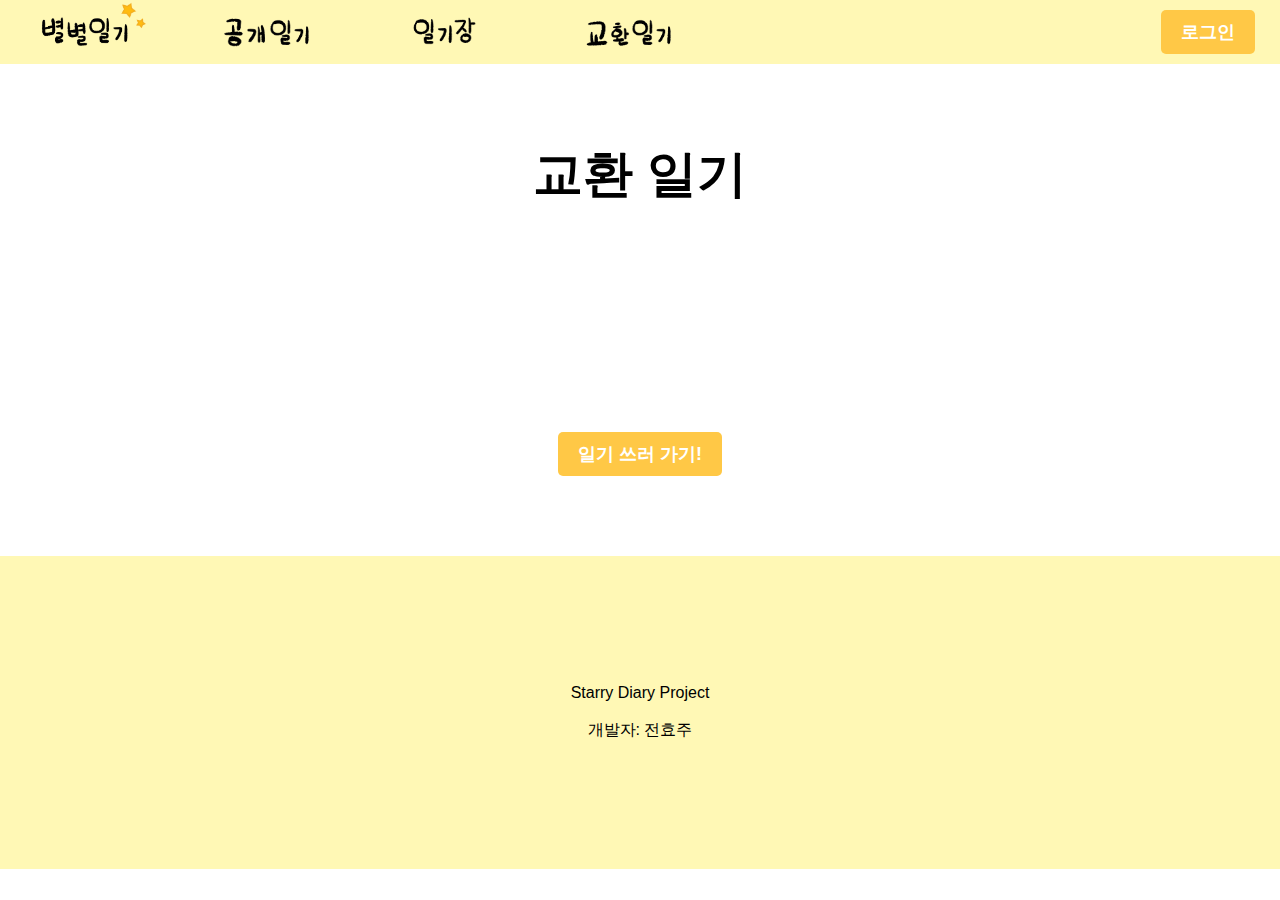
==== Diary_project/src/main/resources/static/exchange_diary.html @ e088f660 "교환 일기 작성 버튼 추가" ====
<!DOCTYPE html>
<html lang="en">
	<head>
       <meta charset="utf-8" />
       <meta name="viewport" content="width=device-width, initial-scale=1, shrink-to-fit=no" />
       <meta name="description" content="" />
       <meta name="author" content="" />
       <title>별별일기</title>
       <!-- Favicon-->
       <link rel="icon" type="image/x-icon" href="assets/star_diary_logo.png" />
       <!-- Bootstrap icons-->
       <link href="https://cdn.jsdelivr.net/npm/bootstrap-icons@1.5.0/font/bootstrap-icons.css" rel="stylesheet" type="text/css" />
       <!-- Google fonts-->
       <link href="https://fonts.googleapis.com/css?family=Lato:300,400,700,300italic,400italic,700italic" rel="stylesheet" type="text/css" />
       <!-- Core theme CSS (includes Bootstrap)-->
       <link href="css/base.css?after" rel="stylesheet" />
   </head>


	<body>
	
	<!-- Navigation-->
    <nav class="navbar navbar-light bg-light static-top custom-navbar">
	      <div class="container">
	          <div class="navbar-menu-group">
	              <a class="navbar-brand" href="index.html">
	                  <img src="assets/star_diary_logo.png" alt="Brand Logo">
	              </a>
	              <a class="navbar-menu" href="public_diary.html">
	                  <img src="assets/PublicDiary_font.png">
	              </a>
	              <a class="navbar-menu" href="my_diary.html">
	                  <img src="assets/diary_font.png">
	              </a>
	              <a class="navbar-menu" href="exchange_diary.html">
	                  <img src="assets/ExchangDiary_font.png">
	              </a>
	          </div>
	          <div class="ml-auto">
	              <a id="user-info" class="nav-link"></a>
	          </div>
	      </div>
	  </nav>
	  
	  <!--Exchange diary -->
        <section class="my-diary-section">
        	<div class="my-diary-background container px-4 px-lg-5 my-5">
                <div class="text-center text-white">
                    <h1 class="topic-title fw-bolder">교환 일기</h1>
                    
                    <div class="exchange-diary-container">
				        
				    </div>    

		        </div>
                	
            </div>
        </section>
        
        <!-- Exchange diary pupup -->
		<div id="exchange-popup" class="popup">
		    <div class="my-popup-content">
		        <span class="close" id="closePopupBtn">&times;</span>

		            <h2 id="my-title" class="my-font-6"></h2>  
		            <p id="my-diary-content" class="my-font-2 my-diary-content"></p>
		            <p id="diary-date" class="my-font-8"></p>
		            
		            <button type="submit" id="addPopupBtn" class="my-btn">교환일기 잇기</button>
		    </div>
		</div>
        
        <!-- writing button -->
        <section class="my-button-section">
        	<div class="my-diary-background container px-4 px-lg-5 my-5">
                <div class="text-center text-white">
                    
                    <a class="my-btn" href="#" id="openPopupBtn">일기 쓰러 가기!</a>
                    
                    <!-- 팝업창 -->
			        <div id="writing-popup" class="popup">
			            <div class="popup-content">
			                <span class="close" id="close-writing-PopupBtn">&times;</span>
			                <h1 class="my-h1">교환 일기 작성</h1>
			                
			                <form id="ExchangeForm">
			                	<p class="my-font-1">제목</p>  
			                    <input type="text" id="diaryTitle" name="diaryTitle" class="diaryTitle" placeholder="제목을 입력해주세요" required>
			                    <p class="my-font-2">내용</p>  
			                    <textarea id="diaryContent" name="diaryContent" class="diaryContent" placeholder="내용을 입력해주세요" required></textarea><br><br>
			                    
			                    
			                    <button type="submit" id="writing-btn" class="writing-btn">작성 완료</button>
			                </form>
			            </div>
			         </div>
			    </div>
			</div>
			
		</section>


	<!-- footer -->
    <footer class="footer-section">
        <div class="my-background footer-container">
        	<p class="text-center text-white">Starry Diary Project<br><br> 개발자: 전효주 </p>
        </div>
    </footer>
		
	<script src="https://code.jquery.com/jquery-3.6.0.min.js"></script>
	<script>
	
		var UserID = null;
	
	    $(document).ready(function() {
	        console.log("Document ready");
	        $.ajax({
	            type: 'GET',
	            url: '/api/session/userinfo',
	            success: function(response) {
	                console.log("AJAX success", response);
	                if (response && response.userID && response.userName) {
	                    $('#user-info').html(response.userName + ' 님');
	                    $('#user-info').attr("href", "#");
	                    $('#user-info').addClass('font-3');
	                    UserID = response.userID;
	                } else {
	                    $('#user-info').html('<a class="login-btn" href="login.html">로그인</a>');
	                }
	            },
	            error: function(xhr, status, error) {
	                console.error("AJAX error", status, error);
	                if (xhr.status === 204) {
	                    $('#user-info').html('<a class="login-btn" href="login.html">로그인</a>');
	                } else {
	                    $('#user-info').html('<a class="login-btn" href="login.html">로그인</a>');
	                }
	            }
	        });
	    });
	    
	  	//교환 일기 첫 게시글 
        $(document).ready(function() {
        //교환 일기 가져오기
	    $.ajax({
	        url: "/api/Exchange/posts",
	        type: "POST",
	        success: function(posts) {
	            if (posts.length === 0) {
	                $('.exchange-diary-container').append('<p>일기장을 작성해보세요!</p>');
	            } else {
	                // 최신 순으로 정렬
	                posts.sort(function(a, b) {
	                    return new Date(b.date) - new Date(a.date);
	                });
	                posts.forEach(function(post) {
	                    var date = new Date(post.date);
	                    var formattedDate = date.getFullYear() + '-' +
	                        ('0' + (date.getMonth() + 1)).slice(-2) + '-' +
	                        ('0' + date.getDate()).slice(-2) + ' ' +
	                        ('0' + date.getHours()).slice(-2) + ':' +
	                        ('0' + date.getMinutes()).slice(-2);
	                        
	                    
	                        var postHtml = '<div class="my-rectangle" data-exchange-number="' + post.exchangeNumber + '" data-writer-id="' + post.id + '">' +
	                    	'<h2 class="public-title">' + post.title + '</h2>' +
	                        '<p class="public-content">' + post.content + '</p>' +
	                        '<p class="public-author">' + post.name + '</p>' +
	                        '<p class="public-dateweather">' + formattedDate + '</p>' +
	                        '</div>';
	                    $('.exchange-diary-container').append(postHtml);
	                    
	                });
	            }
	        },
	        error: function(error) {
	            console.error("Error fetching posts:", error);
	            $('.my-diary-container').append('<p>Error fetching posts.</p>');
	        }
	    });
      });
	  	
	  	//ExchangeNumber 선언
	    var currentExchangeNumber;

	    $(document).on('click', '.my-rectangle', function() {
	        currentExchangeNumber = $(this).data('exchange-number');
	        console.log("currentExchangeNumber:", currentExchangeNumber);
	    });
	    
	    //WriterID 선언
	    var WriterID;

	    $(document).on('click', '.my-rectangle', function() {
	        WriterID = $(this).data('writer-id');
	        console.log("writer:", WriterID);
	    })
	  	
	    
	 	// 공개 일기장 내용 보기
	    $(document).on('click', '.my-rectangle', function() {
	    	var title = $(this).find('.public-title').text();
	        var content = $(this).find('.public-content').text();
	        var date = $(this).find('.public-dateweather').text();
	       
	        $('#my-title').text(title);
	        $('#my-diary-content').html(content.replace(/\n/g, "<br>"));
	        $('#diary-date').text("작성일: " + date);

	        
	     // 팝업 표시
	        $('#exchange-popup').show();
	    });
	 	
	 	// 팝업 닫기 이벤트
	    $('#closePopupBtn').on('click', function() {
	        $('#exchange-popup').hide();
	    });
	    
	 	// 팝업 열기 버튼
        document.getElementById('openPopupBtn').onclick = function(event) {
            event.preventDefault();
            document.getElementById('writing-popup').style.display = 'block';
            fetchRandomTopic();
        }

        // 팝업 닫기 버튼
        document.getElementById('close-writing-PopupBtn').onclick = function() {
            document.getElementById('writing-popup').style.display = 'none';
        }

        // 일기 폼 제출
        document.getElementById('ExchangeForm').onsubmit = function(event) {
            event.preventDefault();
            alert('일기가 저장되었습니다!');
            document.getElementById('writing-popup').style.display = 'none';
        }
        
        <!-- 일기 저장 -->
     	function validateForm() {
            const diaryTitle = document.getElementById('diaryTitle').value;
            const diaryContent = document.getElementById('diaryContent').value;
            
            if (diaryTitle.length < 1) {
                alert('제목은 빈칸으로 둘 수 없습니다.');
                return false;
            }

            if (diaryContent.length < 1) {
                alert('내용은 비워둘 수 없습니다.');
                return false;
            }


            return true;
        }

        async function checkUserSession() {
        	const response = await fetch('/api/session/userinfo', {
                method: 'GET',
                credentials: 'include'
            });
            if (response.status === 200) {
                const result = await response.json();
                return result.userID !== undefined;
            } else {
                return false;
            }
        }

        $(document).ready(function() {
            $('#writing-btn').on('click', async function(event) {
                event.preventDefault();

                if (!validateForm()) {
                    return;
                }

                const isLoggedIn = await checkUserSession();
                if (!isLoggedIn) {
                    alert('일기장을 쓰시려면 로그인 해야 합니다.');
                    return;
                }

                if (confirm('교환 일기는 수정 및 삭제가 불가능 합니다. 저장하시겠습니까?')) {
                    const formData = {
                        diaryTitle: $('#diaryTitle').val(),
                        diaryContent: $('#diaryContent').val(),
                    };

                    $.ajax({
                        type: 'POST',
                        url: 'http://localhost:8080/api/Exchange',
                        data: formData,
                        contentType: 'application/x-www-form-urlencoded; charset=utf-8',
                        success: function(response) {
                            console.log('Success:', response);
                            alert('다이어리 작성이 성공적으로 완료되었습니다.');
                            window.location.href = 'exchange_diary.html';
                        },
                        error: function(error) {
                            console.error('Error:', error);
                            alert('다이어리 작성 중 오류가 발생했습니다.');
                        }
                    });
                }
            });
        });
	
	</script>
	
	</body>


</html>
---- Diary_project/src/main/resources/static/css/base.css ----
@charset "UTF-8";

@font-face {
    font-family: 'KyoboHandwriting';
    src: url('/assets/fonts/KyoboHandwriting2019.ttf') format('truetype');
    font-weight: normal;
    font-style: normal;
}

* {
    margin: 0;
    padding: 0;
    box-sizing: border-box;
}

body{
	font-family: 'KyoboHandwriting', sans-serif;
	width: 100%;
  	overflow-x: hidden;
}








.navbar {
  width: 100%;
  overflow: hidden;
}

.navbar > .container{
  display: flex;
  flex-wrap: inherit;
  align-items: center;
  justify-content: space-between;
  padding: 0 25px;
  width: 100%; 
  box-sizing: border-box; 
  overflow: hidden; 
}


.navbar-menu-group {
	display: flex;
	align-items: center;
    gap: 60px;
}

.navbar-menu {
    margin: 20;
    padding: 0;
    display: inline-block;
}


.custom-navbar {
    background-color: #FFF8B5; 
}

.navbar-brand img {
   height: 60px;
   width: auto;
}


.navbar-menu img {
   height: 60px;
   width: auto;
   display: block;
}

.login-btn {
    display: inline-block;
    padding: 10px 20px;
    background-color: #FFC846; 
    color: white; 
    text-align: center;
    text-decoration: none; 
    border-radius: 5px; 
    font-size: 18px; 
    font-weight: bold; 
    transition: background-color 0.3s;
    margin-right: 0;
  	margin-left: auto;
}

.login-btn:hover {
    background-color: #FF8200;
}

.container {
	--bs-gutter-x: 1.5rem;
	--bs-gutter-y: 0;
	width: 100%;
	max-width: 100%;
	padding-right: calc(var(--bs-gutter-x) * 0.5);
	padding-left: calc(var(--bs-gutter-x) * 0.5);
	margin-right: auto;
	margin-left: auto;
}



.topic-background{
	background-color: #FFF8B5;
}

.py-5 {
	padding-top: 8rem !important;
	padding-bottom: 8rem !important;
}

.px-4 {
	padding-right: 1.5rem !important;
	padding-left: 1.5rem !important;
}

.px-lg-5 {
    padding-right: 3rem !important;
    padding-left: 3rem !important;
  }
  
.my-5 {
	margin-top: 2rem !important;
	margin-bottom: 2rem !important;
}

.text-center {
	text-align: center !important;
}

.text-white {
	--bs-text-opacity: 1;
	color: rgba(var(--bs-white-rgb), var(--bs-text-opacity)) !important;
}

.topic-title {
	font-size: 50px;
	font-weight: 300;
	line-height: 1.2;
}

.fw-bolder {
	font-weight: bolder !important;
}

.lead {
	font-size: 40px;
	font-weight: 300;
}

.fw-normal {
	margin-top: 40px;
	font-weight: 300 !important;
}

.topic-content {
	margin-top: 30px;
	font-size: 30px;
	font-weight: 300;
	color: blue;
}

.mb-0 {
	margin-bottom: 0 !important;
}







.public-container {
	margin-top: 40px;
    display: flex;
    flex-direction: row; 
    justify-content: space-between;
    width: 100%;
    padding: 0 100px;
    gap: 20px; 
}

.rectangle {
    background-color: #ffffff;
    border: 1px solid #ccc;
    border-radius: 15px;
    width: 25%;
    height: 55vh;
    margin: 10px;
    padding: 20px;
    box-shadow: 0 4px 8px rgba(0, 0, 0, 0.1);
    display: flex;
    flex-direction: column;
    justify-content: center;
    cursor: pointer;
}

.rectangle:hover {
    background-color: #f0f0f0;
}

.public-title {
    font-size: 30px;
    font-weight: bold;
    margin-bottom: 20px;
    text-align: center;
}

.public-content {
    font-size: 24px;
    text-align: left;
}

.public-author {
	position: absolute;
	bottom: 30px;
	font-size: 16px;
    text-align: right;
    color: #6D6D6D;
    margin-top: auto;
    right: 16px;
}

.public-dateweather {
	position: absolute;
	bottom: 10px;
	font-size: 16px;
    text-align: right;
    color: #3B4FFF;
    margin-top: 5px;
    right: 16px;
}

.public-check {
	position: absolute;
	bottom: 50px;
	font-size: 16px;
    text-align: right;
    color: #f35518;
    margin-top: 5px;
    margin-bottom: 10px;
    right: 16px;
}

.like-container {
    display: flex;
    align-items: center;
    justify-content: center;
    margin-top: 10px;
}

.like-icon {
    font-size: 24px;
    cursor: pointer;
    color: black; 
    transition: color 0.3s;
}

.like-container[data-liked="true"] .like-icon {
    color: #ff0000;
}

.like-count {
    margin-left: 5px;
    font-size: 18px;
}

.public-btn,
.my-btn {
    display: inline-block;
    padding: 10px 20px;
    background-color: #FFC846; 
    color: white; 
    text-align: center;
    text-decoration: none; 
    border-radius: 5px; 
    font-size: 18px; 
    font-weight: bold; 
    transition: background-color 0.3s;
    margin-right: 0; /* 추가 */
  	margin-left: auto;
  	margin-top: 40px;
}

.public-btn:hover{
    background-color: #FF8200;
}

.my-btn:hover{
    background-color: #FF8200;
}




.my-background{
	background-color: #FFF8B5;
}

.my-section {
	padding-top: 3rem !important;
	padding-bottom: 8rem !important;
	background-color: #FFF8B5;
}




.footer-container {
	width: 100%;
	max-width: 100%;
	padding-right: calc(var(--bs-gutter-x) * 0.5);
	padding-left: calc(var(--bs-gutter-x) * 0.5);
	margin-right: auto;
	margin-left: auto;
}

.footer-section {
	padding-top: 8rem !important;
	padding-bottom: 8rem !important;
	background-color: #FFF8B5;
}


.login-container {
	--bs-gutter-x: 1.5rem;
	--bs-gutter-y: 0;
	width: 100%;
	max-width: 100%;
	padding-right: calc(var(--bs-gutter-x) * 0.5);
	padding-left: calc(var(--bs-gutter-x) * 0.5);
	margin-right: auto;
	margin-left: auto;
}

.font-1 {
	margin-top: 30px;
	font-size: 30px;
	font-weight: 300;
}

.font-2 {
	margin-top: 70px;
	font-size: 20px;
	font-weight: 300;
	color: gray;
}

#userid,
#password,
#name,
#email {
    width: 15%;
    padding: 10px;
    border: 4px solid #FF8200; 
    border-radius: 10px;
    outline: none;
    box-sizing: border-box;
    position: relative;
    margin-top: 10px;
}

#userid:focus::before,
#password:focus::before,
#name:focus::before,
#email:focus::before {
    content: "";
    position: absolute;
    top: -2px; 
    left: -2px;
    right: -2px; 
    bottom: -2px; 
    border: 2px dotted yellow; 
    border-radius: 10px;
    pointer-events: none;
}

.login-button {
    display: inline-block;
    padding: 5px 10px;
    background-color: #FFC846; 
    color: white; 
    text-align: center;
    text-decoration: none; 
    border: 3px solid #FF8200;
    border-radius: 10px; 
    font-size: 18px; 
    font-weight: bold; 
    transition: background-color 0.3s;
    margin-right: 0; 
  	margin-left: auto;
  	margin-top: 30px;
}

.login-button:hover,
.membership-button:hover,
.idcheck-button:hover {
    background-color: #FF8200;
}

.membership:hover {
    color: #FF8200;
}

.membership-button,
.idcheck-button {
    display: inline-block;
    padding: 5px 10px;
    background-color: #FFC846; 
    color: white; 
    text-align: center;
    text-decoration: none; 
    border: 3px solid #FF8200;
    border-radius: 10px; 
    font-size: 18px; 
    font-weight: bold; 
    transition: background-color 0.3s;
    margin-right: 0; 
  	margin-left: auto;
  	margin-top: 20px;
}

.disabled-button {
    display: inline-block;
    padding: 5px 10px;
    background-color: #c0c0c0; 
    color: white; 
    text-align: center;
    text-decoration: none; 
    border: 3px solid #808080;
    border-radius: 10px; 
    font-size: 18px; 
    font-weight: bold; 
    transition: background-color 0.3s;
    margin-right: 0; 
  	margin-left: auto;
  	margin-top: 20px;
  	cursor: not-allowed;
}

.py-6 {
	padding-top: 8rem !important;
}

.py-7 {
	padding-bottom: 8rem !important;
}

.my-6 {
	margin-top: 2rem !important;
	margin-bottom: 2rem !important;
}

.font-3 {
	font-size: 25px;
	font-weight: 300;
	color: #128e09;
	text-decoration: none;
}

.my-diary-background{
	background-color: white;
}

.my-diary-section {
	padding-top: 3rem !important;
	padding-bottom: 1rem !important;
	background-color: white;
}

.my-button-section {
	padding-top: 3rem !important;
	padding-bottom: 3rem !important;
	background-color: white;
}

.my-diary-container,
.public-diary-container,
.exchange-diary-container {
	margin-top: 60px;
    display: grid;
    grid-template-columns: repeat(4, 1fr);
    flex-wrap: wrap; 
    justify-content: space-between;
    width: 100%;
    padding: 0 200px;
    gap: 20px; 
}

.my-rectangle {
    background-color: #ffffff;
    border: 1px solid #ccc;
    border-radius: 15px;
    height: 55vh;
    padding: 20px;
    box-shadow: 0 4px 8px rgba(0, 0, 0, 0.1);
    flex: 0 1 calc(25% - 30px);
    justify-content: space-between;
    cursor: pointer;
    overflow: hidden;
    position: relative;
    margin-top: 50px;
}

.my-rectangle:hover{
	background-color: #f0f0f0;
}

.public-title {
    margin-bottom: 10px;
    overflow: hidden;
    text-overflow: ellipsis;
    white-space: nowrap;
}

.public-content {
    flex-grow: 1;
    overflow: hidden;
    text-overflow: ellipsis;
    display: block;
    display: -webkit-box;
    -webkit-box-orient: vertical;
    white-space: normal;
    -webkit-line-clamp: 6;
}


.public-author, .public-dateweather {
    margin-top: 5px;
    overflow: hidden;
    text-overflow: ellipsis;
    align-self: flex-end;
}

/*팝업창*/
.popup {
    display: none;
    position: fixed;
    z-index: 1;
    left: 0;
    top: 0;
    width: 100%;
    height: 100%;
    overflow: auto;
    background-color: rgb(0,0,0);
    background-color: rgba(0,0,0,0.4);
    padding-top: 50px;
}
.popup-content {
    background-color: #FFF8B5;
    margin: 5% auto;
    padding: 20px;
    border: 3px solid #FF8200;
    width: 80%;
    border-radius: 15px;
}
.close {
    color: #aaa;
    float: right;
    font-size: 28px;
    font-weight: bold;
}
.close:hover,
.close:focus {
    color: black;
    text-decoration: none;
    cursor: pointer;
}

.rc-topic{
	font-size: 20px;
	font-weight: 300;
	color: #1b5cc9;
	margin-top: 20px;
}

.rc-topic:hover {
	color: #0c2858;
	cursor: pointer;
}

.my-h1{
	font-size: 30px;
	font-weight: bold;
}

.my-h2{
	font-size: 20px;
	font-weight: 300;
	margin-top: 20px;
}

.my-font-1{
	font-size: 25px;
	font-weight: 300;
	margin-top: 30px;
}

.my-font-2{
	font-size: 25px;
	font-weight: 300;
	margin-top: 15px;
}

.my-font-3{
	font-size: 25px;
	font-weight: 300;
	margin-top: 15px;
	color: #0080ff;
}

.my-font-4{
	font-size: 15px;
	font-weight: 300;
	margin-top: 10px;
	color: #004080;
}
.my-font-5{
	font-size: 15px;
	font-weight: 300;
	margin-top: 5px;
	color: #ff3333;
}

.my-font-6{
	font-size: 30px;
	font-weight: bold;
	margin-top: 20px;
}

.my-font-7{
	font-size: 20px;
	font-weight: 300;
	margin-top: 10px;
	margin-left: 20px;
	color: #ff3333;
	text-align: left !important;
}

.my-font-8 {
	position: absolute;
	font-size: 16px;
    color: #3B4FFF;
    margin-top: 20px;
    margin-bottom: 20px;
}

/* 주제 추천 섹션 */
.hidden-section {
    display: none;
    margin-top: 10px;
    padding: 10px;
    border: 3px solid #FF8200;
    border-radius: 15px;
    background-color: #FFC846;
}

.recommendation-btn {
    display: inline-block;
    padding: 5px 10px;
    background-color: #0080ff; 
    color: white; 
    text-align: center;
    text-decoration: none; 
    border: 3px solid #004080;
    border-radius: 10px; 
    font-size: 18px; 
    font-weight: bold; 
    transition: background-color 0.3s;
    margin-right: 0; 
  	margin-left: auto;
  	margin-top: 20px;
}

.recommendation-btn:hover,
.rccomplete-btn:hover {
    background-color: #004080;
}

.rc-popup {
    display: none;
    position: fixed;
    z-index: 1;
    left: 0;
    top: 0;
    width: 100%;
    height: 100%;
    overflow: auto;
    background-color: rgb(0,0,0);
    background-color: rgba(0,0,0,0.4);
    padding-top: 50px;
}
.rc-popup-content {
    background-color: #bff8bc;
    margin: 5% auto;
    padding: 20px;
    border: 3px solid #308217;
    width: 60%;
    border-radius: 15px;
}

.topicContent{
	width: 80%;
	height: 80px;
    padding: 10px;
    border: 3px solid #308217;
    border-radius: 10px;
    outline: none;
    box-sizing: border-box;
    position: relative;
    margin-top: 40px;
}

.rccomplete-btn {
    display: inline-block;
    padding: 5px 10px;
    background-color: #0080ff; 
    color: white; 
    text-align: center;
    text-decoration: none; 
    border: 3px solid #004080;
    border-radius: 10px; 
    font-size: 18px; 
    font-weight: bold; 
    transition: background-color 0.3s;
    margin-right: 0; 
  	margin-left: auto;
  	margin-top: 30px;
  	margin-bottom: 20px;
}

/* 일기 쓰기 섹션 */
.diaryTitle{
	width: 80%;
	height: 40px;
    padding: 10px;
    border: 3px solid #FF8200;
    border-radius: 10px;
    outline: none;
    box-sizing: border-box;
    position: relative;
    margin-top: 10px;
}

.diaryContent{
	width: 80%;
	height: 500px;
    padding: 10px;
    border: 3px solid #FF8200;
    border-radius: 10px;
    outline: none;
    box-sizing: border-box;
    position: relative;
    margin-top: 10px;
    resize: none;
}

.radio-group{
	width: 80%;
    margin: 0 auto;
    padding: 30px;
    display: flex;
    align-items: center;
}

.radio-container {
    display: inline-block;
    margin-right: 50px;
    vertical-align: middle;
}
.radio-container p {
    display: inline;
    margin: 0;
    font-size: 20px;
}

.writing-btn {
    display: inline-block;
    padding: 5px 10px;
    background-color: #FFC846; 
    color: white; 
    text-align: center;
    text-decoration: none; 
    border: 3px solid #FF8200;
    border-radius: 10px; 
    font-size: 18px; 
    font-weight: bold; 
    transition: background-color 0.3s;
    margin-right: 0; 
  	margin-left: auto;
  	margin-top: 10px;
  	margin-bottom: 30px;
}

.writing-btn:hover,
.modify-btn:hover {
    background-color: #FF8200;
}

/* 일기장 보기 팝업*/
.my-popup-content {
    background-color: #FFF8B5;
    margin: 5% auto;
    padding: 20px;
    border: 3px solid #FF8200;
    width: 50%;
    border-radius: 15px;
    text-align: center;
}

.my-diary-content {
    min-height: 600px;
    padding: 30px; 
    background: #fffff2;
    border-radius: 20px; 
    margin-top: 15px;
    margin-left: 25px;
    margin-right: 25px;
    white-space: pre-wrap;
    word-break: break-word;
}

.modifyBtn {
    display: inline-block;
    padding: 5px 10px;
    background-color: #0080ff; 
    color: white; 
    text-align: center;
    text-decoration: none; 
    border: 3px solid #004080;
    border-radius: 10px; 
    font-size: 18px; 
    font-weight: bold; 
    transition: background-color 0.3s;
  	margin-left: 15px;
  	margin-top: 30px;
  	margin-bottom: 30px;
}

.modifyBtn:hover {
    background-color: #004080;
}

.modifyTitle{
	width: 80%;
	height: 40px;
    padding: 10px;
    border: 3px solid #FF8200;
    border-radius: 10px;
    outline: none;
    box-sizing: border-box;
    position: relative;
    margin-top: 10px;
}

.modify-container {
    display: flex;
    justify-content: center;
    align-items: center;
}

.modify-btn {
    display: inline-block;
    padding: 5px 10px;
    background-color: #FFC846; 
    color: white; 
    text-align: center;
    text-decoration: none; 
    border: 3px solid #FF8200;
    border-radius: 10px; 
    font-size: 18px; 
    font-weight: bold; 
    transition: background-color 0.3s;
    margin-right: 0; 
  	margin-left: 0;
  	margin-top: 10px;
  	margin-bottom: 30px;
}

.top{
	margin-top: 40px !important;
}


.deleteBtn {
    display: inline-block;
    padding: 5px 10px;
    background-color: #fd6931; 
    color: white; 
    text-align: center;
    text-decoration: none; 
    border: 3px solid #f8270a;
    border-radius: 10px; 
    font-size: 18px; 
    font-weight: bold; 
    transition: background-color 0.3s;
    margin-right: 15px; 
  	margin-top: 30px;
  	margin-bottom: 30px;
}

.deleteBtn:hover {
    background-color: #f8270a;
}

.public-like-container {
	position: absolute;
	bottom: 80px;
	font-size: 16px;
    margin-top: 5px;
    right: 16px;
}

.like-icon.liked {
    color: red;
}

.non-display {
	visibility: hidden;
}
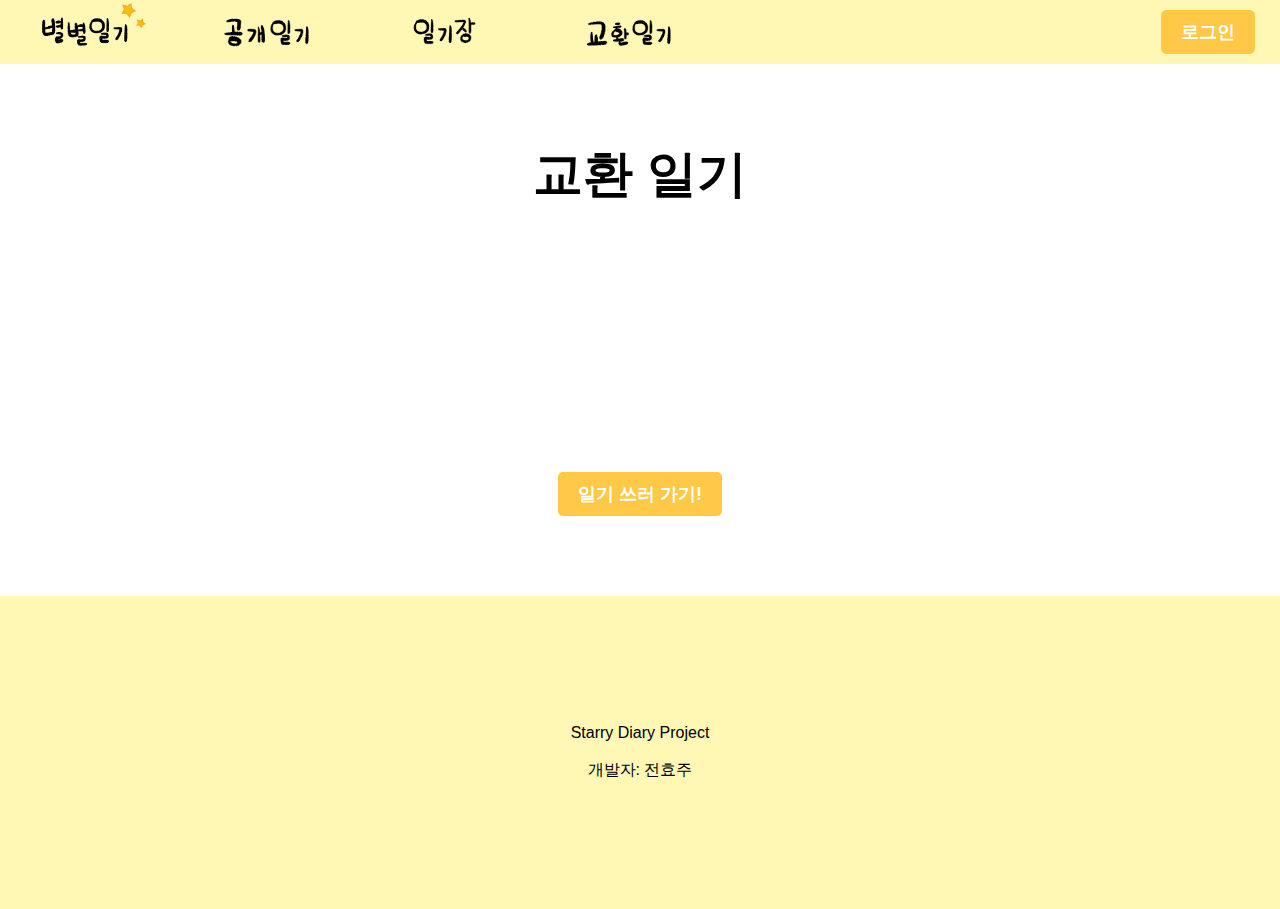
==== commit f8fe6669: "전체적인 ui 제로" ====
--- a/Diary_project/src/main/resources/static/exchange_diary.html
+++ b/Diary_project/src/main/resources/static/exchange_diary.html
@@ -65,9 +65,34 @@
 		            <h2 id="my-title" class="my-font-6"></h2>  
 		            <p id="my-diary-content" class="my-font-2 my-diary-content"></p>
 		            <p id="diary-date" class="my-font-8"></p>
+		            <p id="writer-name" class="my-font-9"></p>
 		            
 		            <button type="submit" id="addPopupBtn" class="my-btn">교환일기 잇기</button>
 		    </div>
+		</div>
+		
+		<!-- Join Exchange diary -->
+		<div id="join-popup" class="popup">
+			<div class="popup-content">
+				<span class="close" id="closeJoin">&times;</span>
+				<h1 class="my-h1 text-center top">교환 일기</h1>
+				<form id="joinForm">
+					<p class="my-font-1 text-center">제목</p>
+					<div class="join-container">
+						<input type="text" id="joinTitle" name="joinTitle" class="joinTitle" required>
+					</div>
+					<p class="my-font-1 text-center">내용</p>
+					<div class="join-container">
+						<textarea id="joinContent" name="joinContent" class="joinContent" required></textarea><br><br>
+					</div>
+					
+					<div class="join-container">
+						<button type="submit" id="join-btn" class="join-btn">작성 완료</button>
+					</div>
+				
+				</form>
+			
+			</div>
 		</div>
         
         <!-- writing button -->
@@ -202,10 +227,12 @@
 	    	var title = $(this).find('.public-title').text();
 	        var content = $(this).find('.public-content').text();
 	        var date = $(this).find('.public-dateweather').text();
+	        var writer = $(this).find('.public-author').text();
 	       
 	        $('#my-title').text(title);
 	        $('#my-diary-content').html(content.replace(/\n/g, "<br>"));
 	        $('#diary-date').text("작성일: " + date);
+	        $('#writer-name').text("작성자: " + writer);
 
 	        
 	     // 팝업 표시
@@ -221,7 +248,6 @@
         document.getElementById('openPopupBtn').onclick = function(event) {
             event.preventDefault();
             document.getElementById('writing-popup').style.display = 'block';
-            fetchRandomTopic();
         }
 
         // 팝업 닫기 버튼
@@ -306,6 +332,26 @@
                 }
             });
         });
+        
+        //교환일기 잇기 팝업창
+        document.getElementById('addPopupBtn').onclick = function(event) {
+            event.preventDefault();
+            document.getElementById('join-popup').style.display = 'block';
+        }
+        
+     	//교환일기 잇기 팝업창 닫기
+        document.getElementById('closeJoin').onclick = function() {
+            document.getElementById('join-popup').style.display = 'none';
+        }
+     	
+        //교환일기 잇기 폼 제출
+        document.getElementById('joinForm').onsubmit = function(event) {
+            event.preventDefault();
+            alert('교환 일기가 저장되었습니다!');
+            document.getElementById('join-popup').style.display = 'none';
+        }
+
+
 	
 	</script>
 	
--- a/Diary_project/src/main/resources/static/css/base.css
+++ b/Diary_project/src/main/resources/static/css/base.css
@@ -283,7 +283,7 @@
     transition: background-color 0.3s;
     margin-right: 0; /* 추가 */
   	margin-left: auto;
-  	margin-top: 40px;
+  	margin-top: 80px;
 }
 
 .public-btn:hover{
@@ -649,6 +649,14 @@
     margin-bottom: 20px;
 }
 
+.my-font-9 {
+	position: absolute;
+	font-size: 16px;
+    color: #808080;
+    margin-top: 40px;
+    margin-bottom: 20px;
+}
+
 /* 주제 추천 섹션 */
 .hidden-section {
     display: none;
@@ -746,7 +754,8 @@
     margin-top: 10px;
 }
 
-.diaryContent{
+.diaryContent,
+.joinContent{
 	width: 80%;
 	height: 500px;
     padding: 10px;
@@ -797,7 +806,8 @@
 }
 
 .writing-btn:hover,
-.modify-btn:hover {
+.modify-btn:hover,
+.join-btn:hover {
     background-color: #FF8200;
 }
 
@@ -837,7 +847,7 @@
     font-weight: bold; 
     transition: background-color 0.3s;
   	margin-left: 15px;
-  	margin-top: 30px;
+  	margin-top: 80px;
   	margin-bottom: 30px;
 }
 
@@ -845,7 +855,8 @@
     background-color: #004080;
 }
 
-.modifyTitle{
+.modifyTitle,
+.joinTitle{
 	width: 80%;
 	height: 40px;
     padding: 10px;
@@ -857,13 +868,15 @@
     margin-top: 10px;
 }
 
-.modify-container {
+.modify-container,
+.join-container {
     display: flex;
     justify-content: center;
     align-items: center;
 }
 
-.modify-btn {
+.modify-btn,
+.join-btn {
     display: inline-block;
     padding: 5px 10px;
     background-color: #FFC846; 
@@ -899,7 +912,7 @@
     font-weight: bold; 
     transition: background-color 0.3s;
     margin-right: 15px; 
-  	margin-top: 30px;
+  	margin-top: 80px;
   	margin-bottom: 30px;
 }
 
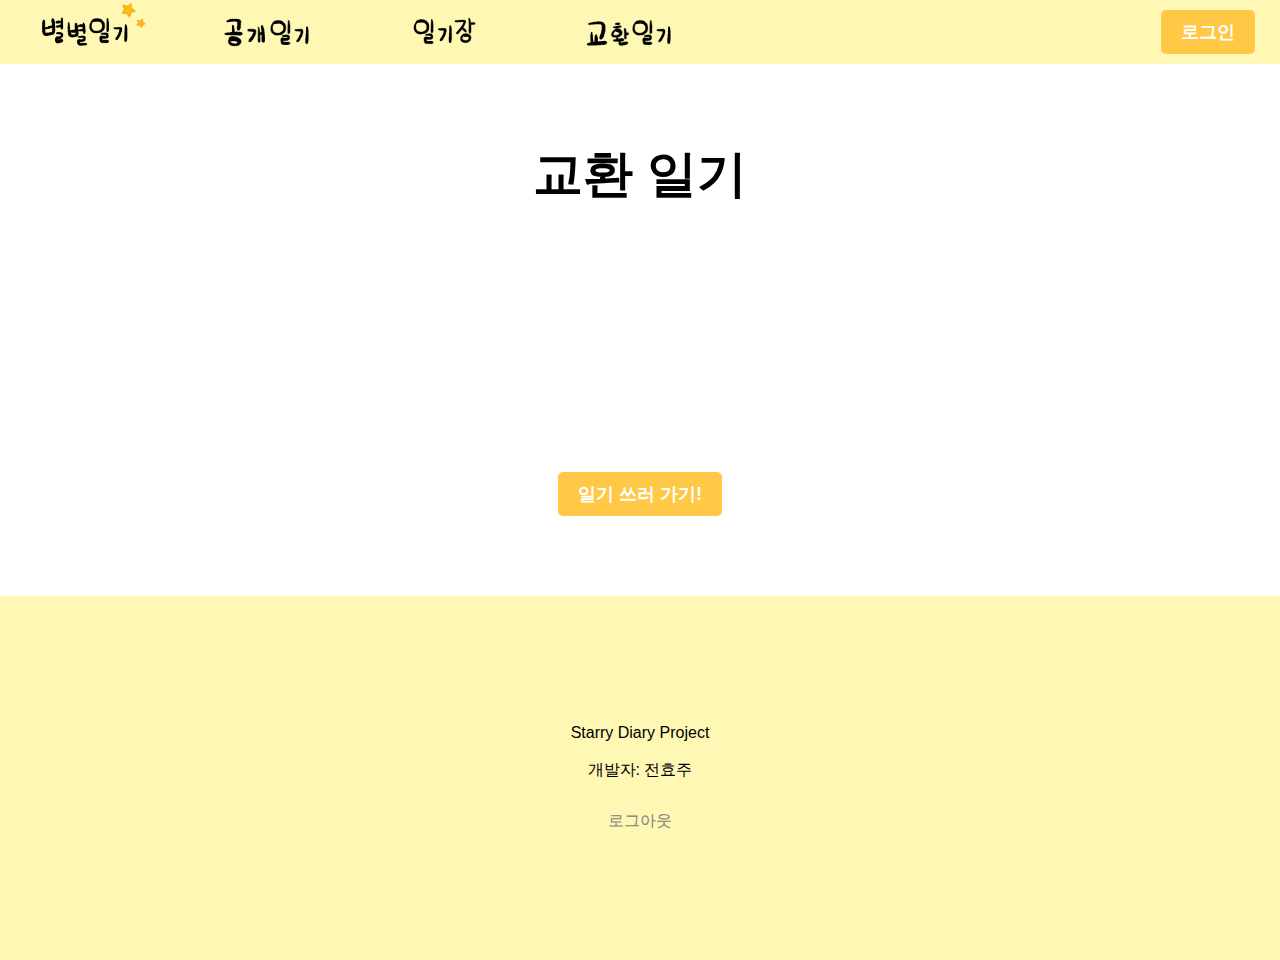
==== commit 3df9aa68: "로그아웃 기능 추가" ====
--- a/Diary_project/src/main/resources/static/exchange_diary.html
+++ b/Diary_project/src/main/resources/static/exchange_diary.html
@@ -67,6 +67,8 @@
 		            <p id="diary-date" class="my-font-8"></p>
 		            <p id="writer-name" class="my-font-9"></p>
 		            
+		            <button type="button" id="prevPopupBtn" class="prevPopupBtn">&lt;</button>
+        			<button type="button" id="nextPopupBtn" class="nextPopupBtn">&gt;</button>
 		            <button type="submit" id="addPopupBtn" class="my-btn">교환일기 잇기</button>
 		    </div>
 		</div>
@@ -127,8 +129,9 @@
 
 	<!-- footer -->
     <footer class="footer-section">
-        <div class="my-background footer-container">
+        <div class="text-center my-background footer-container">
         	<p class="text-center text-white">Starry Diary Project<br><br> 개발자: 전효주 </p>
+        	<a class="text-center logout" id="logout">로그아웃</a>
         </div>
     </footer>
 		
@@ -143,16 +146,20 @@
 	            type: 'GET',
 	            url: '/api/session/userinfo',
 	            success: function(response) {
-	                console.log("AJAX success", response);
 	                if (response && response.userID && response.userName) {
 	                    $('#user-info').html(response.userName + ' 님');
 	                    $('#user-info').attr("href", "#");
 	                    $('#user-info').addClass('font-3');
 	                    UserID = response.userID;
+	                    
+	                    //로그아웃 버튼 표시
+	                    $('#logout').show();
 	                } else {
 	                    $('#user-info').html('<a class="login-btn" href="login.html">로그인</a>');
+	                    $('#logout').hide();
 	                }
 	            },
+	            
 	            error: function(xhr, status, error) {
 	                console.error("AJAX error", status, error);
 	                if (xhr.status === 204) {
@@ -210,7 +217,6 @@
 
 	    $(document).on('click', '.my-rectangle', function() {
 	        currentExchangeNumber = $(this).data('exchange-number');
-	        console.log("currentExchangeNumber:", currentExchangeNumber);
 	    });
 	    
 	    //WriterID 선언
@@ -228,14 +234,21 @@
 	        var content = $(this).find('.public-content').text();
 	        var date = $(this).find('.public-dateweather').text();
 	        var writer = $(this).find('.public-author').text();
-	       
-	        $('#my-title').text(title);
-	        $('#my-diary-content').html(content.replace(/\n/g, "<br>"));
-	        $('#diary-date').text("작성일: " + date);
-	        $('#writer-name').text("작성자: " + writer);
-
 	        
-	     // 팝업 표시
+	        const post = {
+	                title: $(this).find('.public-title').text(),
+	                content: $(this).find('.public-content').text(),
+	                date: $(this).find('.public-dateweather').text(),
+	                name: $(this).find('.public-author').text()
+	            };
+	            posts = [post];
+	            currentPostIndex = 0;
+	            loadPost(currentPostIndex);
+
+	            // 댓글 가져오기
+	            fetchComments(currentExchangeNumber);
+	        
+	     	// 팝업 표시
 	        $('#exchange-popup').show();
 	    });
 	 	
@@ -280,6 +293,25 @@
 
             return true;
         }
+     	
+
+     	function commentForm() {
+            const joinTitle = document.getElementById('joinTitle').value;
+            const joinContent = document.getElementById('joinContent').value;
+            
+            if (joinTitle.length < 1) {
+                alert('제목은 빈칸으로 둘 수 없습니다.');
+                return false;
+            }
+
+            if (joinContent.length < 1) {
+                alert('내용은 비워둘 수 없습니다.');
+                return false;
+            }
+
+
+            return true;
+        }
 
         async function checkUserSession() {
         	const response = await fetch('/api/session/userinfo', {
@@ -322,7 +354,7 @@
                         success: function(response) {
                             console.log('Success:', response);
                             alert('다이어리 작성이 성공적으로 완료되었습니다.');
-                            window.location.href = 'exchange_diary.html';
+                            location.reload();
                         },
                         error: function(error) {
                             console.error('Error:', error);
@@ -333,6 +365,85 @@
             });
         });
         
+        //로그아웃
+            $('#logout').click(function(event) {
+		        event.preventDefault();
+		        if (confirm('로그아웃 하시겠습니까?')) {
+		            $.ajax({
+		                url: '/api/session/logout',
+		                type: 'POST',
+		                success: function() {
+		                    alert('성공적으로 로그아웃 되었습니다.');
+		                    window.location.href = 'exchange_diary.html'; 
+		                },
+		                error: function(error) {
+		                    console.error('Error during logout:', error);
+		                    alert('로그아웃 중 오류가 발생했습니다.');
+		                }
+		            });
+		        }
+		    });
+        
+      	//교환 일기 넘기기
+        let currentPostIndex = 0;
+        let posts = [];
+
+        function loadPost(index) {
+                
+            if (index >= 0 && index < posts.length) {
+                const post = posts[index];
+                
+                var date = new Date(post.date);
+                var formattedDate = date.getFullYear() + '-' +
+                    ('0' + (date.getMonth() + 1)).slice(-2) + '-' +
+                    ('0' + date.getDate()).slice(-2) + ' ' +
+                    ('0' + date.getHours()).slice(-2) + ':' +
+                    ('0' + date.getMinutes()).slice(-2);
+                    
+                $('#my-title').text(post.title);
+                $('#my-diary-content').text(post.content);
+                $('#diary-date').text("작성일: " + formattedDate);
+                $('#writer-name').text("작성자: " + post.name);
+
+                $('#prevPopupBtn').prop('disabled', index === 0);
+                $('#nextPopupBtn').prop('disabled', index === posts.length - 1);
+            }
+        }
+        
+        function fetchComments(exchangeNumber) {
+            $.ajax({
+                type: 'GET',
+                url: `http://localhost:8080/api/comment/posts?ExchangeNumber=${exchangeNumber}`,
+                success: function(response) {
+                	posts = posts.concat(response);
+                    loadPost(currentPostIndex);
+                },
+                error: function(error) {
+                    console.error('Error fetching posts:', error);
+                }
+            });
+        }
+        
+        $('#prevPopupBtn').click(function() {
+            if (currentPostIndex > 0) {
+                currentPostIndex--;
+                loadPost(currentPostIndex);
+            }
+        });
+
+        $('#nextPopupBtn').click(function() {
+            if (currentPostIndex < posts.length - 1) {
+                currentPostIndex++;
+                loadPost(currentPostIndex);
+            }
+        });
+        
+        $('#exchange-popup').on('show', function() {
+            if (currentExchangeNumber) {
+                fetchComments(currentExchangeNumber);
+            }
+        });
+        
         //교환일기 잇기 팝업창
         document.getElementById('addPopupBtn').onclick = function(event) {
             event.preventDefault();
@@ -350,6 +461,46 @@
             alert('교환 일기가 저장되었습니다!');
             document.getElementById('join-popup').style.display = 'none';
         }
+        
+        $(document).ready(function(){
+        	$('#join-btn').on('click', async function(event){
+        		event.preventDefault();
+        		
+        		if(!commentForm()){
+        			return;
+        		}
+        		
+        		const isLoggedIn = await checkUserSession();
+        		if(!isLoggedIn){
+        			alert('일기장을 쓰시려면 로그인 해야 합니다.');
+        			return;
+        		}
+        		
+        		if (confirm('교환 일기는 수정 및 삭제가 불가능 합니다. 저장하시겠습니까?')) {
+                    const formData = {
+                        joinTitle: $('#joinTitle').val(),
+                        joinContent: $('#joinContent').val(),
+                        ExchangeNumber: currentExchangeNumber,
+                    };
+
+                    $.ajax({
+                        type: 'POST',
+                        url: 'http://localhost:8080/api/comment',
+                        data: formData,
+                        contentType: 'application/x-www-form-urlencoded; charset=utf-8',
+                        success: function(response) {
+                            console.log('Success:', response);
+                            alert('다이어리 작성이 성공적으로 완료되었습니다.');
+                            window.location.reload();
+                        },
+                        error: function(error) {
+                            console.error('Error:', error);
+                            alert('다이어리 작성 중 오류가 발생했습니다.');
+                        }
+                    });
+                }
+            });
+        });
 
 
 	
--- a/Diary_project/src/main/resources/static/css/base.css
+++ b/Diary_project/src/main/resources/static/css/base.css
@@ -934,4 +934,46 @@
 
 .non-display {
 	visibility: hidden;
+}
+
+.prevPopupBtn, 
+.nextPopupBtn {
+    position: absolute;
+    top: 50%;
+    transform: translateY(-50%);
+    background-color: transparent;
+    border: none;
+    font-size: 2em;
+    cursor: pointer;
+    color: #ccc;
+}
+
+.prevPopupBtn {
+    left: 20px;
+}
+
+.nextPopupBtn {
+    right: 20px;
+}
+
+.prevPopupBtn:hover,
+.nextPopupBtn:hover {
+	background-color: gray;
+}
+
+.prevPopupBtn:disabled, 
+.nextPopupBtn:disabled {
+    color: black;
+    cursor: not-allowed;
+}
+
+.logout{
+	cursor: pointer;
+	display: inline-block;
+	margin-top: 30px;
+	color: gray;
+}
+
+.logout:hover{
+	color: blue;
 }